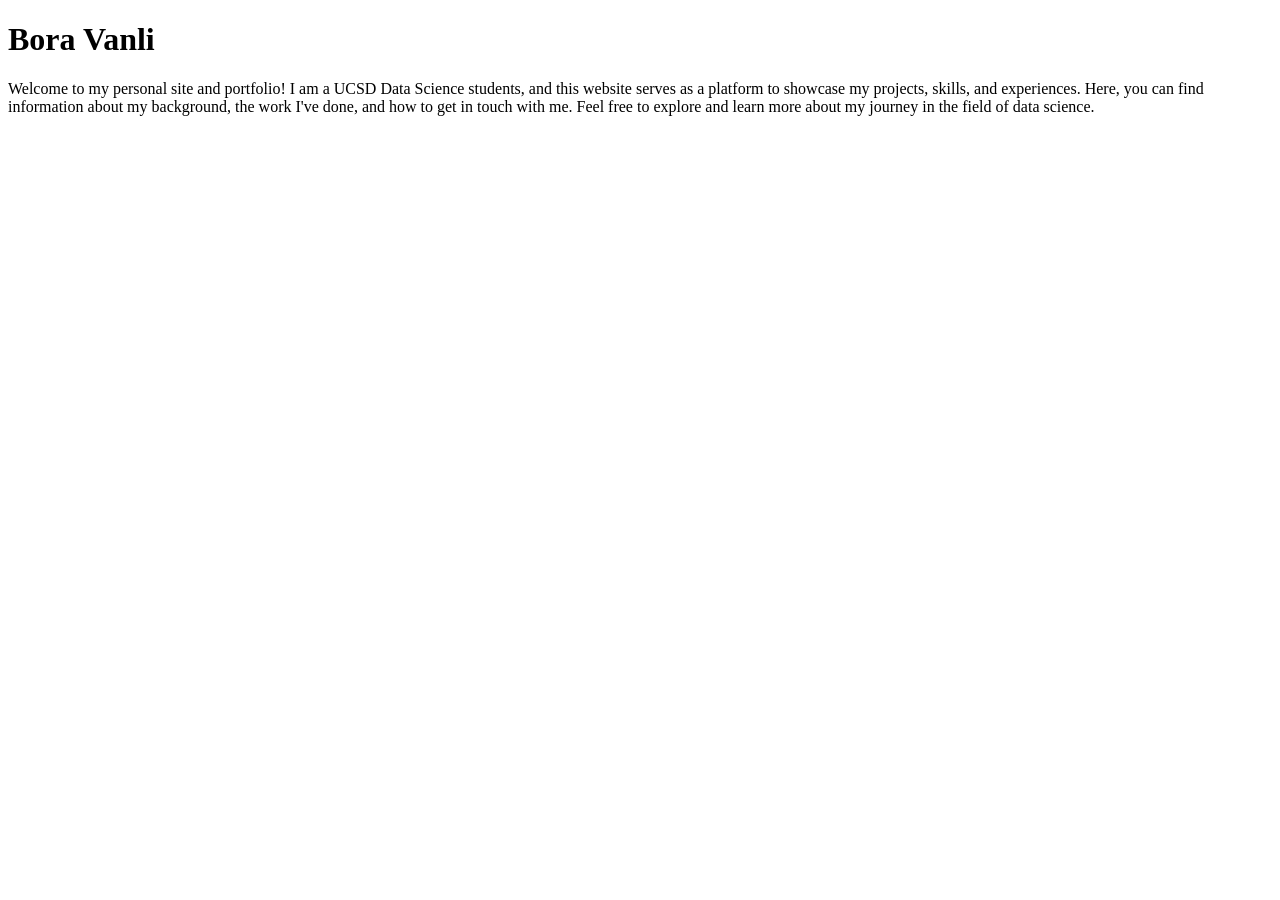
==== index.html @ bdfe9f1a "Create index.html Basic form." ====
<!DOCTYPE html>
<html lang="en">
<head>
    <meta charset="UTF-8">
    <meta name="viewport" content="width=device-width, initial-scale=1.0">
    <title>Bora Vanli: Personal site and portfolio</title>
    <h1>
        Bora Vanli
    </h1>
    <p>
        Welcome to my personal site and portfolio! I am a UCSD Data Science students, and this website serves as a platform to showcase my projects, skills, and experiences. Here, you can find information about my background, the work I've done, and how to get in touch with me. Feel free to explore and learn more about my journey in the field of data science.
    </p>
</head>
<body>
    
</body>
</html>
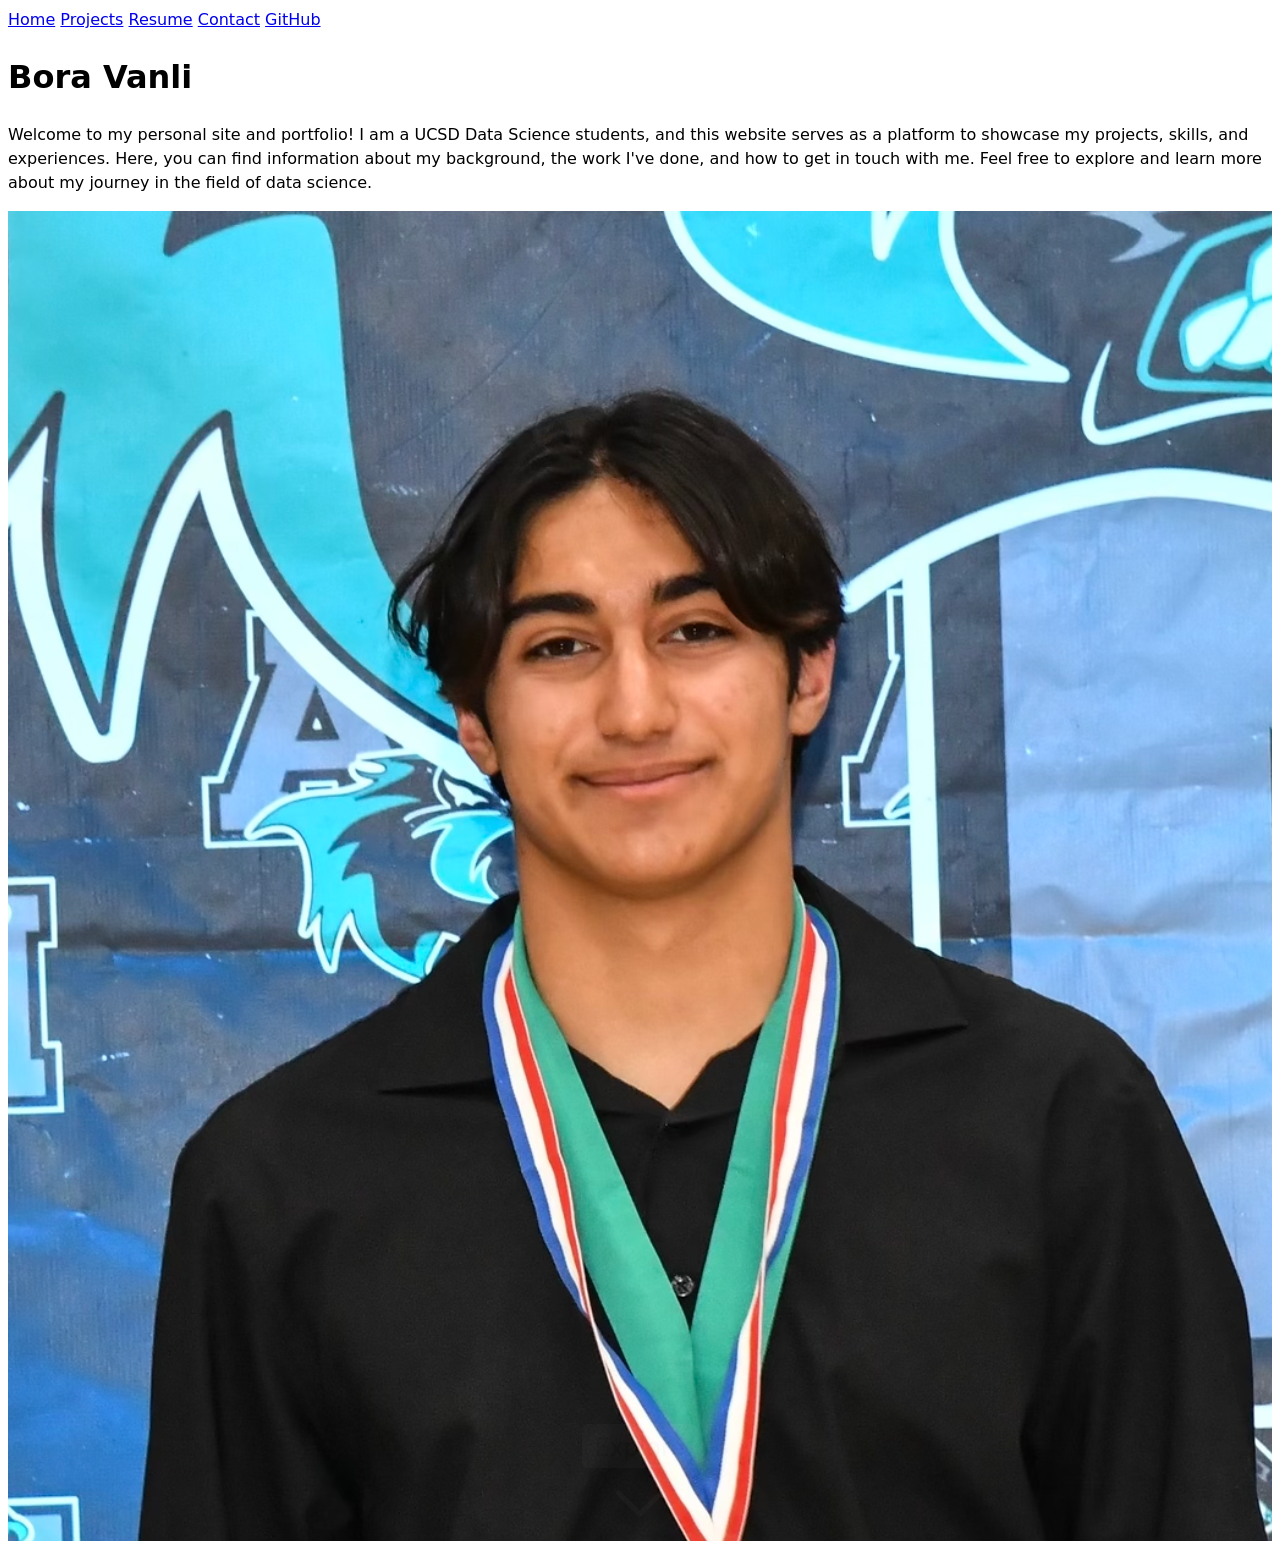
==== commit 7d2e450c: "Changes Many changes." ====
--- a/index.html
+++ b/index.html
@@ -4,14 +4,22 @@
     <meta charset="UTF-8">
     <meta name="viewport" content="width=device-width, initial-scale=1.0">
     <title>Bora Vanli: Personal site and portfolio</title>
+    <link rel="stylesheet" href="style.css">
+</head>
+<body>
+    <nav>
+        <a href="./">Home</a>
+        <a href="projects/">Projects</a>
+        <a href="resume/">Resume</a>
+        <a href="contact/">Contact</a>
+        <a href="https://github.com/bvanli" target="_blank">GitHub</a>
+    </nav>
     <h1>
         Bora Vanli
     </h1>
     <p>
         Welcome to my personal site and portfolio! I am a UCSD Data Science students, and this website serves as a platform to showcase my projects, skills, and experiences. Here, you can find information about my background, the work I've done, and how to get in touch with me. Feel free to explore and learn more about my journey in the field of data science.
     </p>
-</head>
-<body>
-    
+    <img src="images/profile_photo.png" alt="Profile Photo">
 </body>
 </html>
--- a/style.css
+++ b/style.css
@@ -0,0 +1,6 @@
+body {
+  /* Set line height to 1.5 times the font size
+	   and use the OS’s UI font as the website font
+	 */
+  font: 100%/1.5 system-ui;
+}
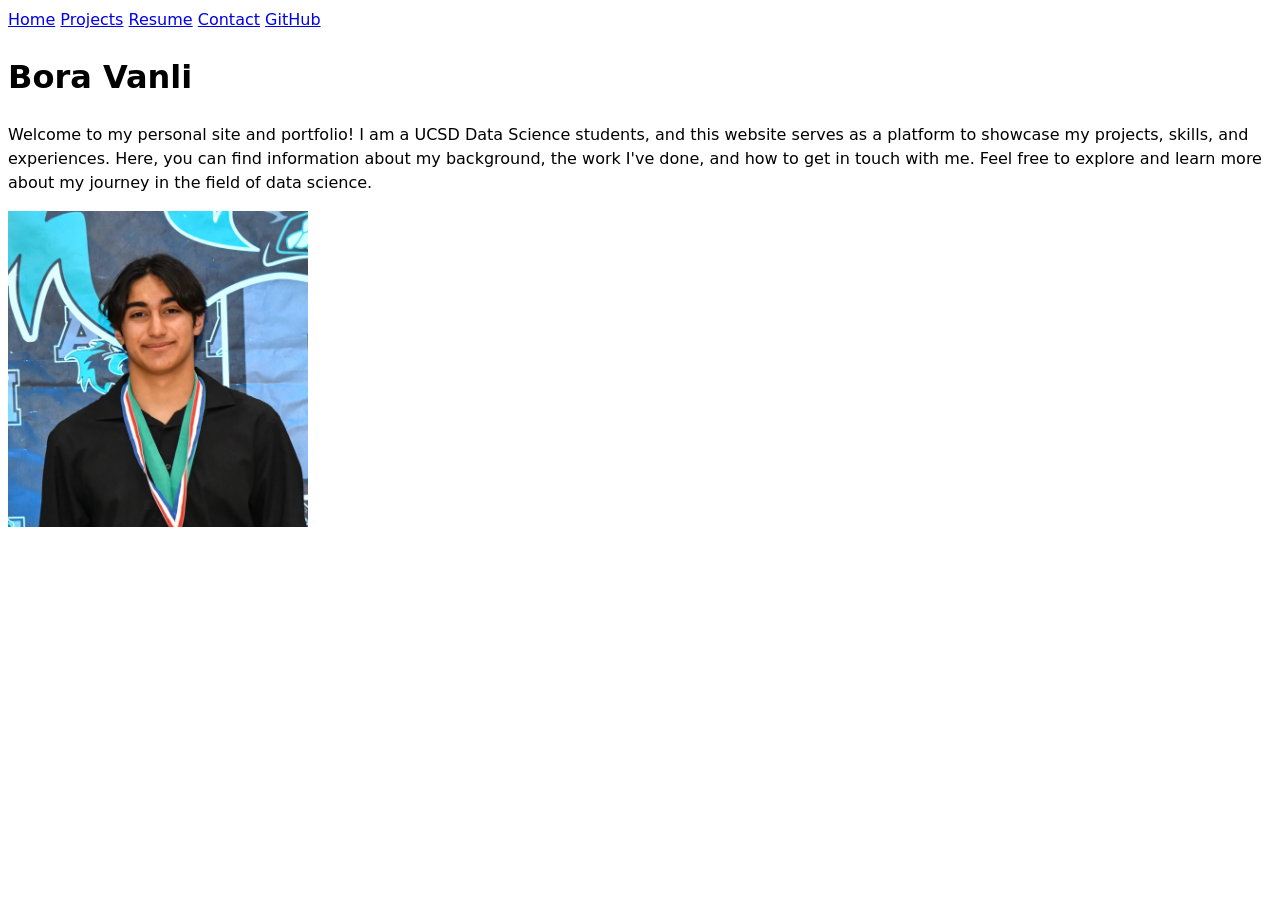
==== commit b3db4e92: "Update photo size" ====
--- a/index.html
+++ b/index.html
@@ -20,6 +20,6 @@
     <p>
         Welcome to my personal site and portfolio! I am a UCSD Data Science students, and this website serves as a platform to showcase my projects, skills, and experiences. Here, you can find information about my background, the work I've done, and how to get in touch with me. Feel free to explore and learn more about my journey in the field of data science.
     </p>
-    <img src="images/profile_photo.png" alt="Profile Photo">
+    <img src="images/profile_photo.png" alt="Profile Photo" width="300">
 </body>
 </html>
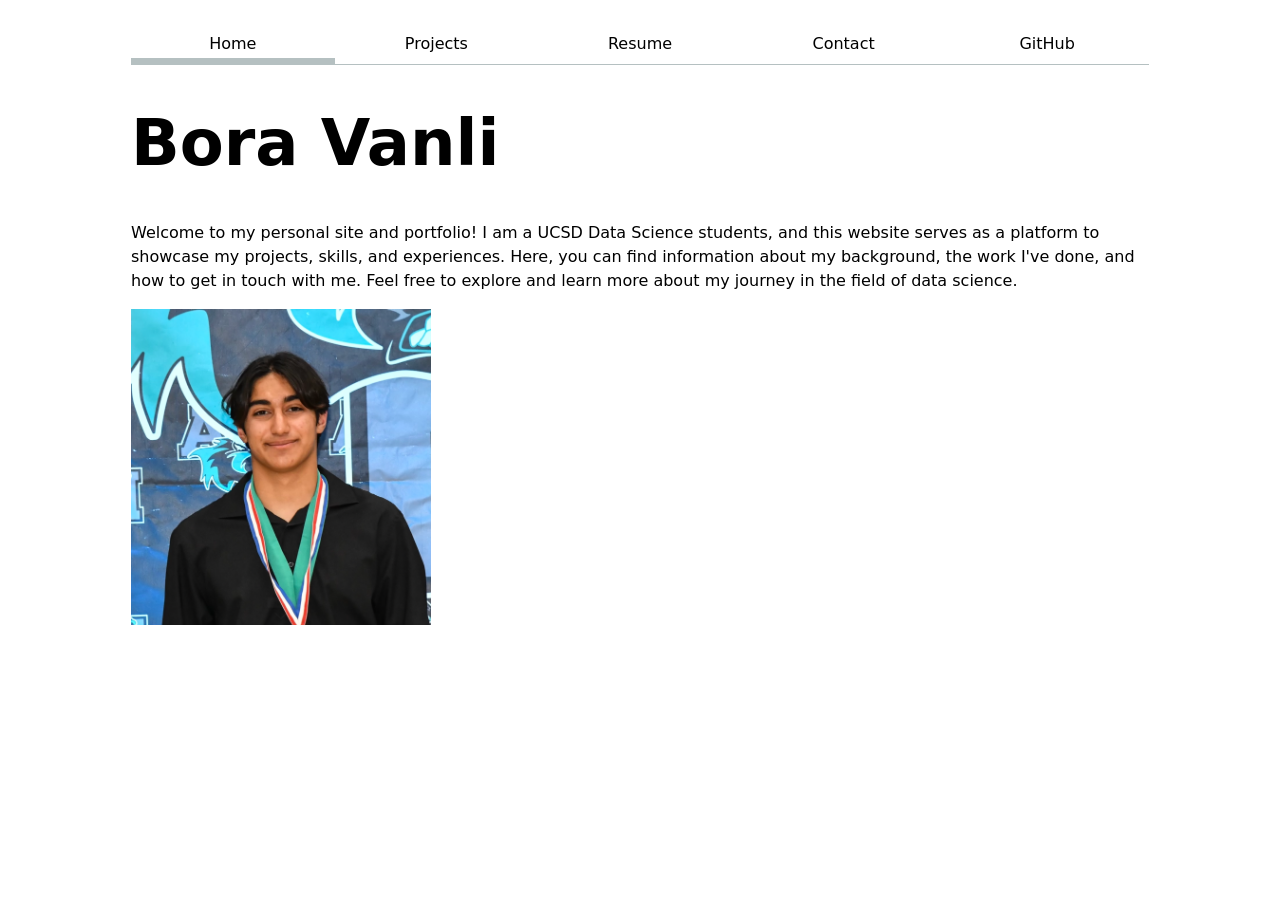
==== commit 061808fa: "Lab 2: style site with CSS (layout, nav, contact form grid, projects grid, resume)" ====
--- a/index.html
+++ b/index.html
@@ -8,7 +8,7 @@
 </head>
 <body>
     <nav>
-        <a href="./">Home</a>
+        <a href="./" class="current">Home</a>
         <a href="projects/">Projects</a>
         <a href="resume/">Resume</a>
         <a href="contact/">Contact</a>
--- a/style.css
+++ b/style.css
@@ -1,6 +1,162 @@
+html {
+  --color-accent: oklch(65% 50% 0);
+  accent-color: var(--color-accent);
+}
+
 body {
   /* Set line height to 1.5 times the font size
 	   and use the OS’s UI font as the website font
 	 */
   font: 100%/1.5 system-ui;
+  max-width: 100ch;
+  margin-inline: auto;
+  padding: 1em;
 }
+
+/* Headings */
+h1,
+h2,
+h3,
+h4,
+h5,
+h6 {
+  line-height: 1.1;
+  text-wrap: balance;
+}
+
+h1 {
+  font-size: 400%;
+}
+
+/* Navigation */
+nav ul,
+nav li {
+  display: contents;
+}
+
+nav {
+  display: flex;
+  margin-bottom: 1em;
+  border-bottom: 1px solid oklch(80% 3% 200);
+}
+
+nav a {
+  flex: 1;
+  text-decoration: none;
+  color: inherit;
+  text-align: center;
+  padding: 0.5em;
+}
+
+nav a.current {
+  border-bottom: 0.4em solid oklch(80% 3% 200);
+  padding-bottom: 0.1em;
+}
+
+nav a:hover {
+  border-bottom: 0.4em solid var(--color-accent);
+  padding-bottom: 0.1em;
+  background-color: oklch(from var(--color-accent) 95% 5% h);
+}
+
+/* Contact form */
+input,
+textarea,
+button {
+  font: inherit;
+}
+
+form {
+  display: grid;
+  grid-template-columns: auto 1fr;
+  gap: 1em;
+}
+
+form label {
+  display: grid;
+  grid-template-columns: subgrid;
+  grid-column: 1 / -1;
+}
+
+form button {
+  grid-column: 1 / -1;
+}
+
+/* Projects */
+.projects {
+  display: grid;
+  grid-template-columns: repeat(auto-fill, minmax(15em, 1fr));
+  gap: 1em;
+}
+
+.projects article {
+  display: grid;
+  grid-template-rows: subgrid;
+  grid-row: span 3;
+  gap: 1em;
+}
+
+.projects h2 {
+  margin: 0;
+}
+
+.projects img {
+  max-width: 100%;
+}
+
+/* Resume */
+.resume > header {
+  border-bottom: 0.4em solid var(--color-accent);
+  padding-bottom: 1em;
+  margin-bottom: 2em;
+}
+
+.resume > header h1 {
+  margin-block: 0 0.25em;
+}
+
+.resume > header p {
+  margin: 0;
+  color: oklch(45% 3% 200);
+}
+
+.resume a {
+  color: var(--color-accent);
+}
+
+.resume section {
+  margin-bottom: 2.5em;
+}
+
+.resume h2 {
+  color: var(--color-accent);
+  text-transform: uppercase;
+  letter-spacing: 0.08em;
+  font-size: 120%;
+  border-bottom: 1px solid oklch(80% 3% 200);
+  padding-bottom: 0.3em;
+}
+
+.resume article {
+  border-left: 3px solid oklch(from var(--color-accent) 85% 15% h);
+  padding-left: 1em;
+  margin-block: 1.5em;
+}
+
+.resume article header h3 {
+  margin: 0;
+}
+
+.resume article header p {
+  margin: 0.2em 0 0;
+  color: oklch(50% 3% 200);
+  font-size: 90%;
+}
+
+.resume ul {
+  padding-left: 1.2em;
+}
+
+.resume li::marker {
+  color: var(--color-accent);
+}
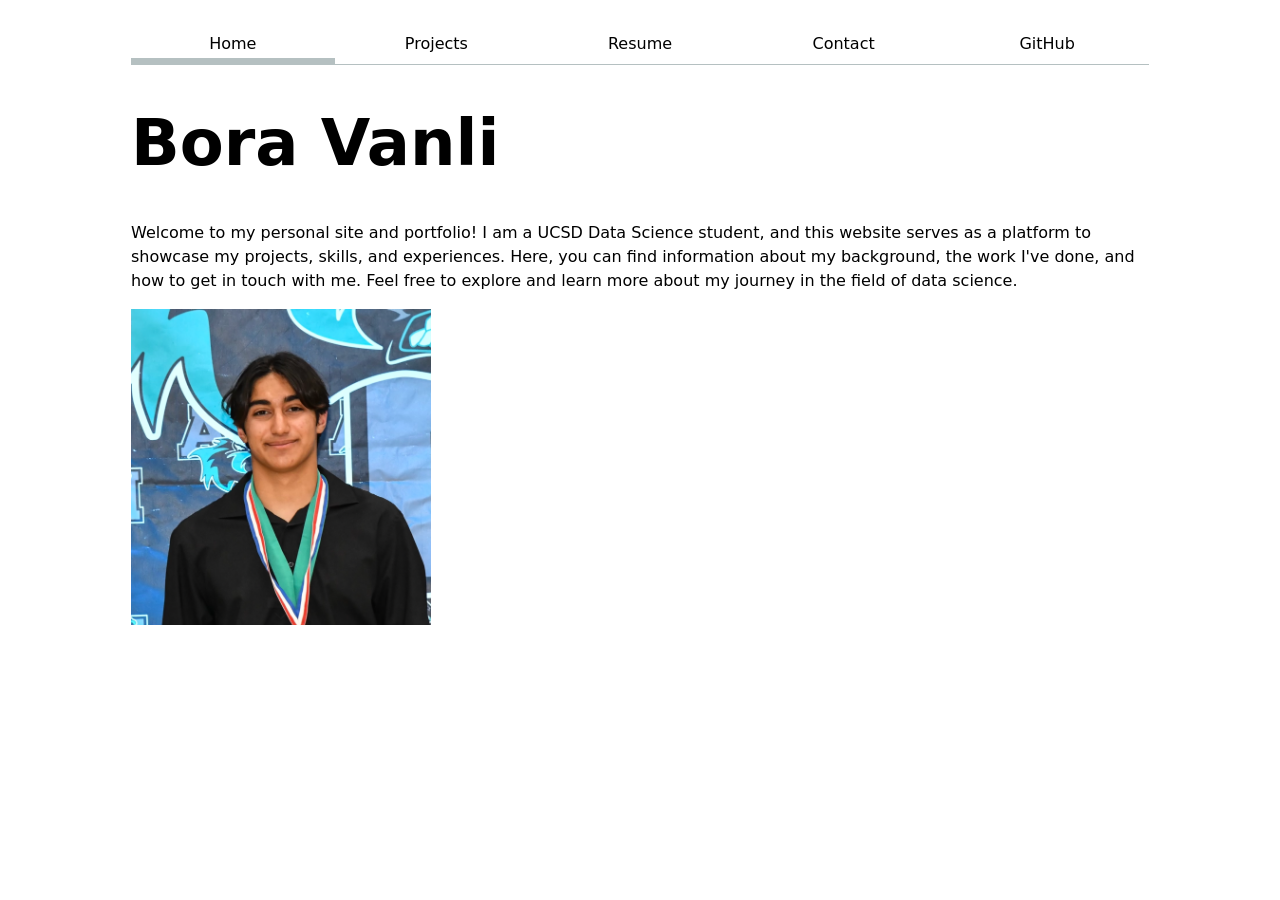
==== commit 4a8ad3fc: "Lab2" ====
--- a/index.html
+++ b/index.html
@@ -18,7 +18,7 @@
         Bora Vanli
     </h1>
     <p>
-        Welcome to my personal site and portfolio! I am a UCSD Data Science students, and this website serves as a platform to showcase my projects, skills, and experiences. Here, you can find information about my background, the work I've done, and how to get in touch with me. Feel free to explore and learn more about my journey in the field of data science.
+        Welcome to my personal site and portfolio! I am a UCSD Data Science student, and this website serves as a platform to showcase my projects, skills, and experiences. Here, you can find information about my background, the work I've done, and how to get in touch with me. Feel free to explore and learn more about my journey in the field of data science.
     </p>
     <img src="images/profile_photo.png" alt="Profile Photo" width="300">
 </body>
--- a/style.css
+++ b/style.css
@@ -1,5 +1,5 @@
 html {
-  --color-accent: oklch(65% 50% 0);
+  --color-accent: oklch(60% 50% 250);
   accent-color: var(--color-accent);
 }
 
@@ -120,7 +120,7 @@
   color: oklch(45% 3% 200);
 }
 
-.resume a {
+.resume a:not(nav a) {
   color: var(--color-accent);
 }
 
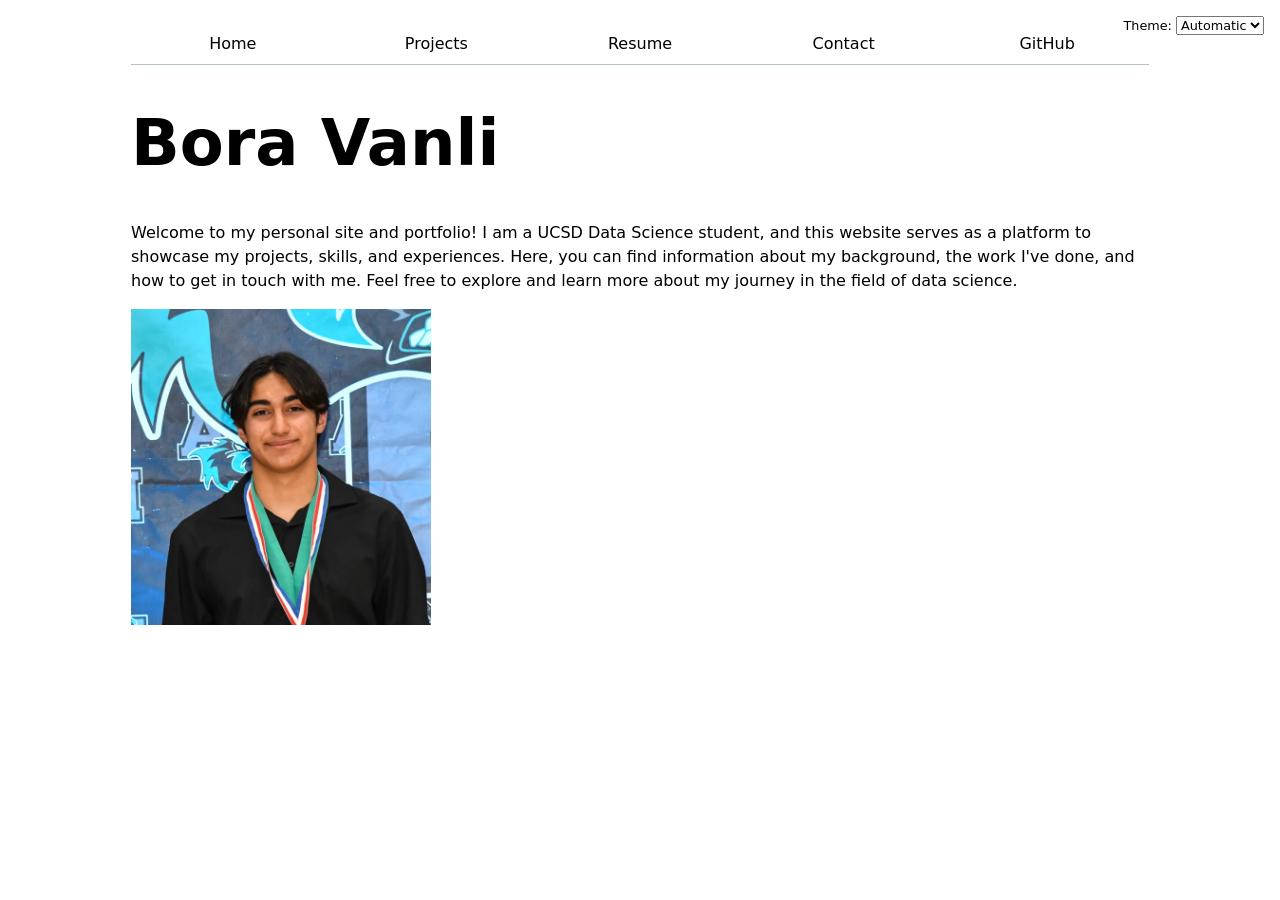
==== commit b8ff65dc: "lab3" ====
--- a/index.html
+++ b/index.html
@@ -5,15 +5,9 @@
     <meta name="viewport" content="width=device-width, initial-scale=1.0">
     <title>Bora Vanli: Personal site and portfolio</title>
     <link rel="stylesheet" href="style.css">
+    <script type="module" src="global.js"></script>
 </head>
 <body>
-    <nav>
-        <a href="./" class="current">Home</a>
-        <a href="projects/">Projects</a>
-        <a href="resume/">Resume</a>
-        <a href="contact/">Contact</a>
-        <a href="https://github.com/bvanli" target="_blank">GitHub</a>
-    </nav>
     <h1>
         Bora Vanli
     </h1>
--- a/style.css
+++ b/style.css
@@ -1,6 +1,7 @@
 html {
   --color-accent: oklch(60% 50% 250);
   accent-color: var(--color-accent);
+  color-scheme: light dark;
 }
 
 body {
@@ -35,9 +36,10 @@
 }
 
 nav {
+  --border-color: oklch(50% 10% 200 / 40%);
   display: flex;
   margin-bottom: 1em;
-  border-bottom: 1px solid oklch(80% 3% 200);
+  border-bottom: 1px solid var(--border-color);
 }
 
 nav a {
@@ -49,20 +51,29 @@
 }
 
 nav a.current {
-  border-bottom: 0.4em solid oklch(80% 3% 200);
+  border-bottom: 0.4em solid var(--border-color);
   padding-bottom: 0.1em;
 }
 
 nav a:hover {
   border-bottom: 0.4em solid var(--color-accent);
   padding-bottom: 0.1em;
-  background-color: oklch(from var(--color-accent) 95% 5% h);
+  background-color: color-mix(in oklch, var(--color-accent), canvas 85%);
+}
+
+/* Theme switcher */
+.color-scheme {
+  position: absolute;
+  top: 1rem;
+  right: 1rem;
+  font-size: 80%;
 }
 
 /* Contact form */
 input,
 textarea,
-button {
+button,
+select {
   font: inherit;
 }
 
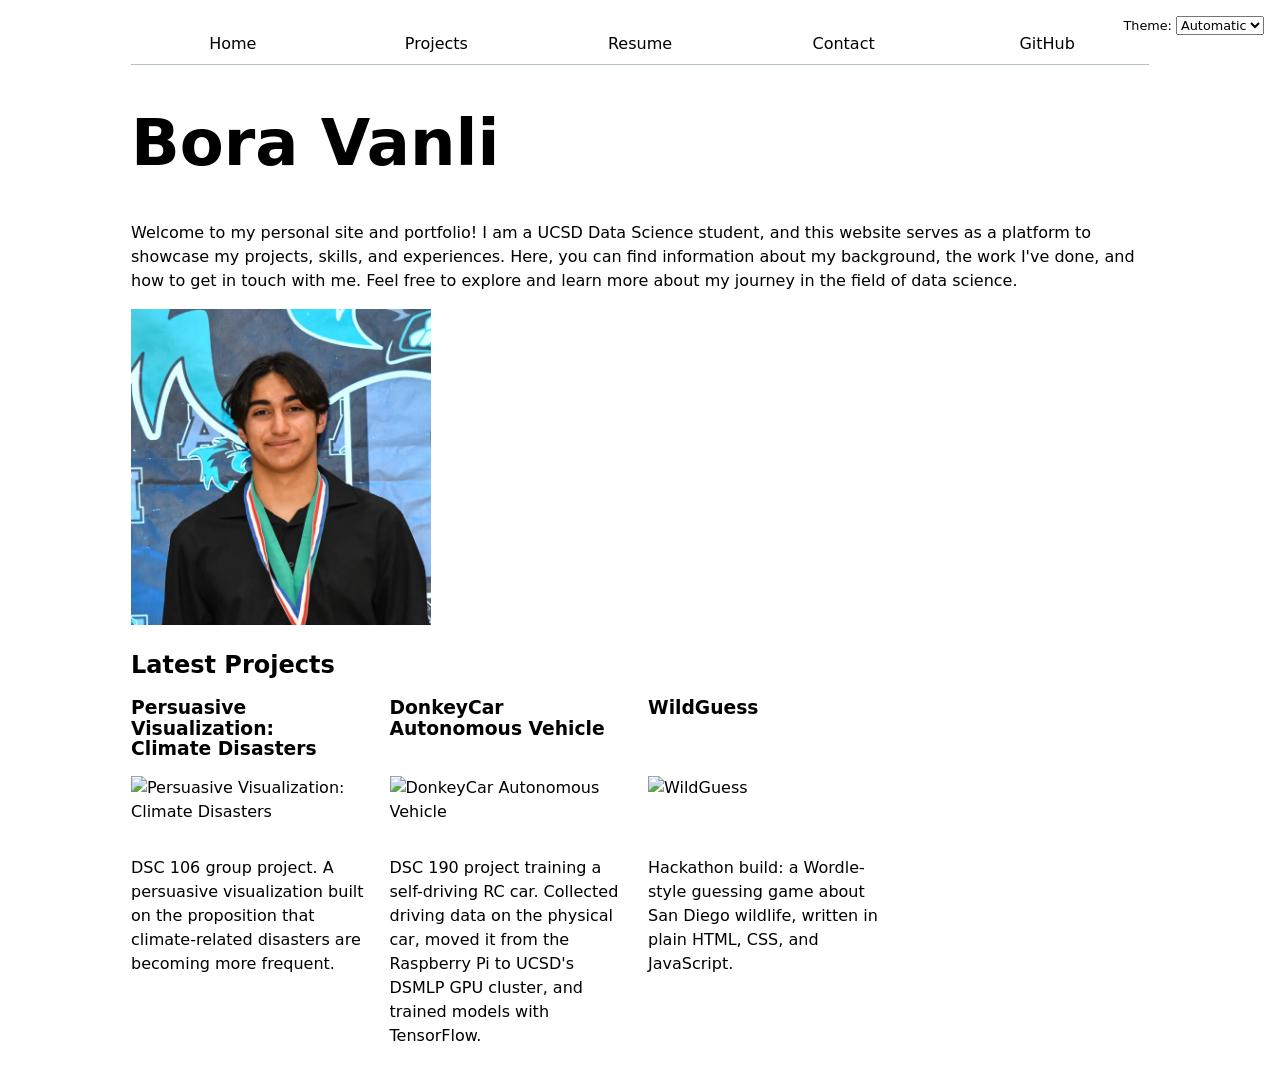
==== commit 489383cb: "lab05" ====
--- a/index.html
+++ b/index.html
@@ -6,6 +6,7 @@
     <title>Bora Vanli: Personal site and portfolio</title>
     <link rel="stylesheet" href="style.css">
     <script type="module" src="global.js"></script>
+    <script src="index.js" type="module"></script>
 </head>
 <body>
     <h1>
@@ -15,5 +16,8 @@
         Welcome to my personal site and portfolio! I am a UCSD Data Science student, and this website serves as a platform to showcase my projects, skills, and experiences. Here, you can find information about my background, the work I've done, and how to get in touch with me. Feel free to explore and learn more about my journey in the field of data science.
     </p>
     <img src="images/profile_photo.png" alt="Profile Photo" width="300">
+    <div id="profile-stats"></div>
+    <h2>Latest Projects</h2>
+    <div class="projects"></div>
 </body>
 </html>
--- a/style.css
+++ b/style.css
@@ -107,12 +107,33 @@
   gap: 1em;
 }
 
-.projects h2 {
+.projects h2,
+.projects h3 {
   margin: 0;
 }
 
 .projects img {
   max-width: 100%;
+}
+
+/* GitHub stats */
+#profile-stats dl {
+  display: grid;
+  grid-template-columns: repeat(4, 1fr);
+  gap: 0.5em 1em;
+}
+
+#profile-stats dt {
+  grid-row: 1;
+  color: oklch(50% 3% 200);
+  text-transform: uppercase;
+  font-size: 80%;
+}
+
+#profile-stats dd {
+  grid-row: 2;
+  margin: 0;
+  font-size: 200%;
 }
 
 /* Resume */
